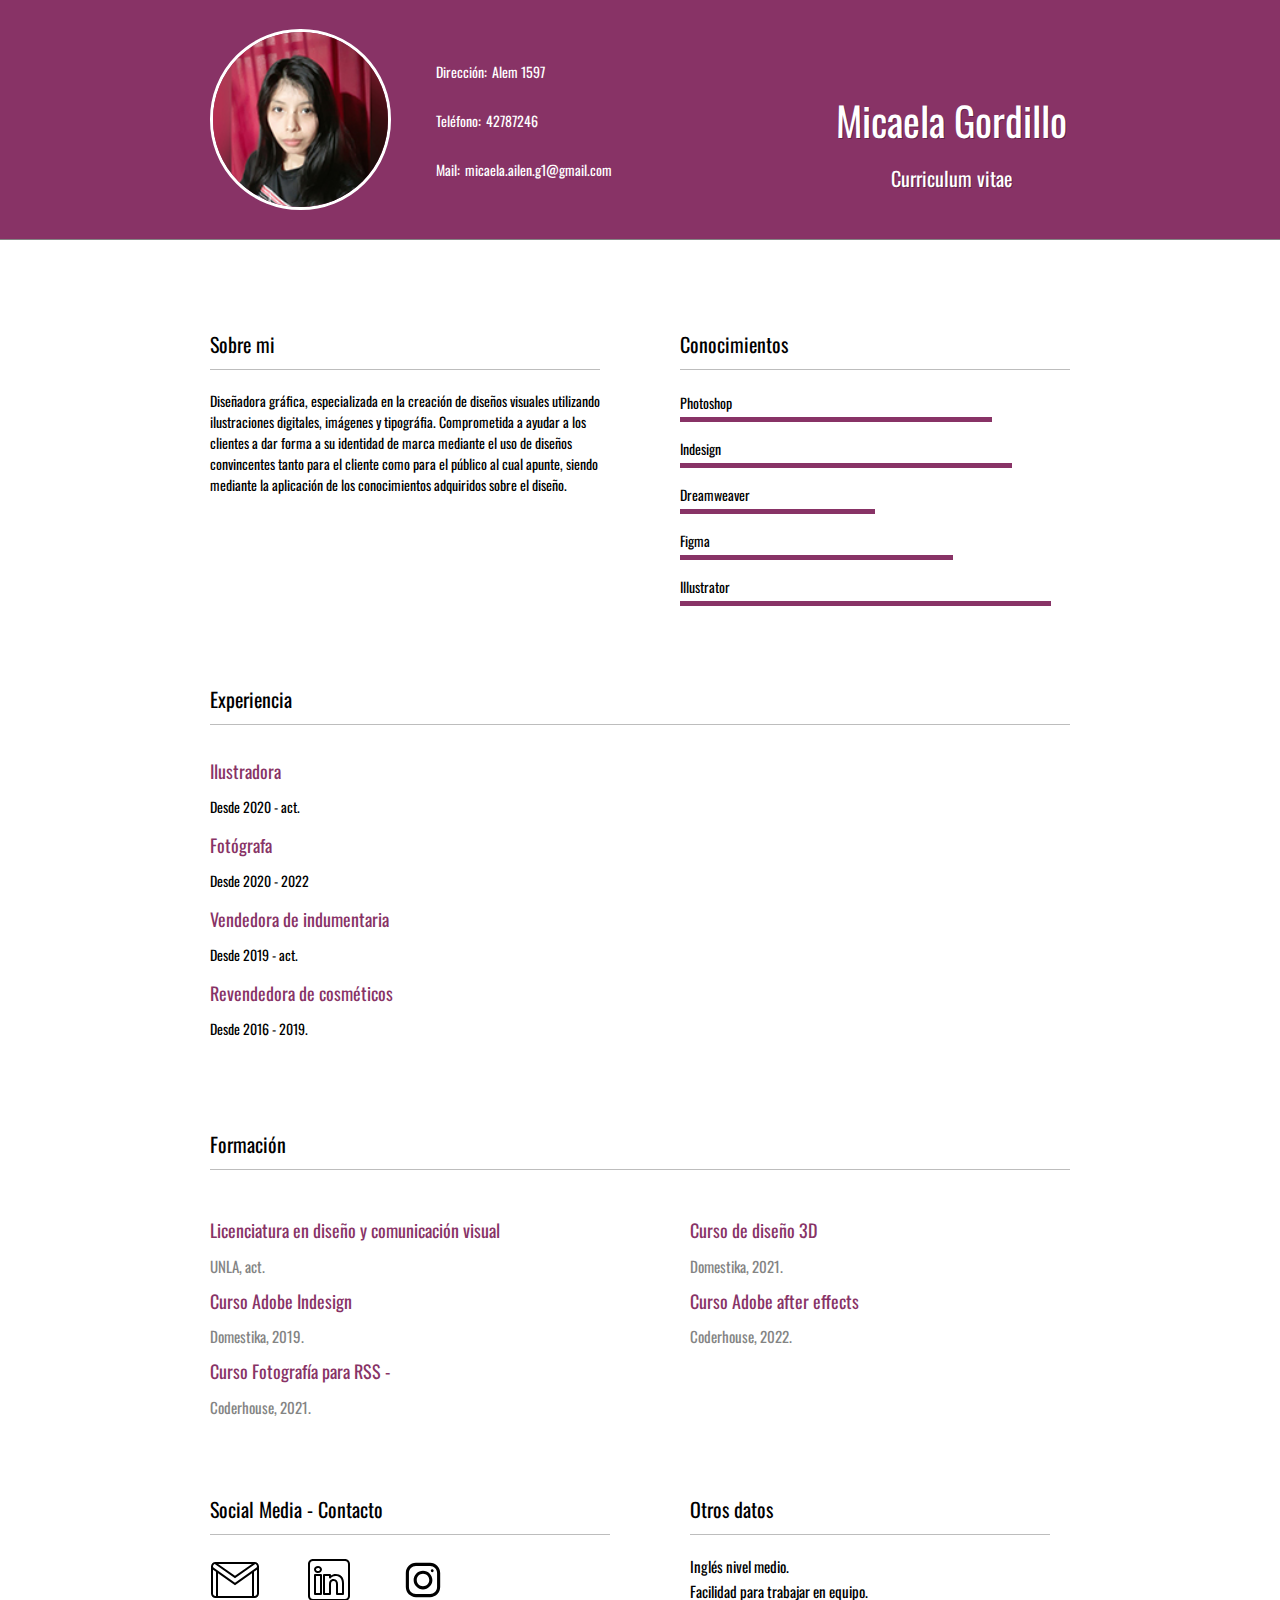
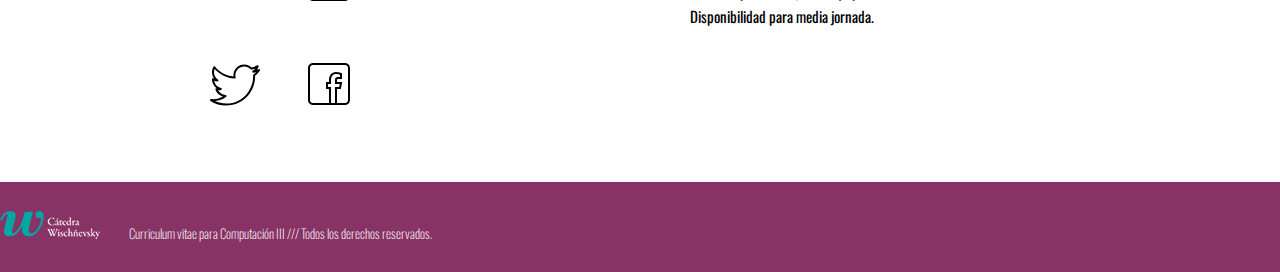
==== index.html @ dc44ff38 "Merge branch 'main' of github.com:Mica921/Mica921" ====
<!doctype html>
<html>
	<head>
		<meta charset="utf-8">
		<title>TP1_Curriculum vitae_Micaela Gordillo</title>
		<link href="estilos.css" rel="stylesheet" type="text/css">
	</head>
	<body>

		
<!-- Header no utilzar LA ETIQUETA <FIGURE> (TIENE OTRO USO) dejá solo <img>, no usar role "main". UTILIZAR ETIQUETAS SEMANTICAS estructurantes que contengan algunos <div>, (ahora son puros <div>)  -->

	<header>
		<div class="contenedor">
			<img src="img/foto_cv.jpg" width="142px" height="142px" alt="img/foto_cv"/>
			<address class="nav">
				<ul>
					<li>
						<p>Dirección:</p>
						<p>Alem 1597</p>
					</li>
					<li>
						<p>Teléfono:</p>
						<p>42787246</p>
					</li>
					<li>
						<p>Mail:</p>
						<p>micaela.ailen.g1@gmail.com</p>
					</li>
				</ul>
			</address>
			<section>
				<h1>Micaela Gordillo</h1>
				<h2>Curriculum vitae</h2>
			</section>
		</div>
	</header>
	
<!-- Main -->

	<main>
	<div class="separacion">
		<article class="sobremi">
			<h3>Sobre mi</h3>
			<p>Diseñadora gráfica, especializada en la creación de diseños visuales utilizando ilustraciones digitales, imágenes y tipográfia. Comprometida a ayudar a los clientes a dar forma a su identidad de marca mediante el uso de diseños convincentes tanto para el cliente como para el público al cual apunte, siendo mediante la aplicación de los conocimientos adquiridos sobre el diseño.</p>
		</article>
		<div class="grupo2">
			<h3>Conocimientos</h3>
			<ul class="barras">
				<li>Photoshop <span style="width: 80%;"></span></li>
				<li>Indesign <span style="width: 85%;"></span></li>
				<li>Dreamweaver <span style="width: 50%;"></span></li>
				<li>Figma <span style="width: 70%;"></span></li>
				<li>Illustrator <span style="width: 95%;"></span></li>
			</ul>
		</div>
	</div>
	<div class="experiencias">
		<h3>Experiencia</h3>
		<ul>
			<li>
				<h4>Ilustradora</h4>
				<p>Desde 2020 - act.</p>
			</li>
			<li>
				<h4>Fotógrafa</h4>
				<p>Desde 2020 - 2022</p>
			</li>
			<li>
				<h4>Vendedora de indumentaria</h4>
				<p>Desde 2019 - act.</p>
			</li>
			<li>
				<h4>Revendedora de cosméticos</h4>
				<p>Desde 2016 - 2019.</p>
			</li>
		</ul>
	</div>
	<h3>Formación</h3>
	<div class="info">
		<div class="formacion1">
			<ul>
				<li>
					<h4>Licenciatura en diseño y comunicación visual</h4>
					<span class="gris">UNLA, act.</span>
				</li>
				<li>
					<h4>Curso Adobe Indesign</h4>
					<span class="gris">Domestika, 2019.</span>
				</li>
				<li>
					<h4>Curso Fotografía para RSS - </h4>
					<span class="gris">Coderhouse, 2021.</span>
				</li>
			</ul>
		</div>
		<div class="formacion2">
			<ul>
				<li>
					<h4>Curso de diseño 3D</h4>
					<span class="gris">Domestika, 2021.</span>
				</li>
				<li>
					<h4>Curso Adobe after effects</h4>
					<span class="gris">Coderhouse, 2022.</span>
				</li>
			</ul>
		</div>
	</div>
	<div class="separacion">
	<div class="iconos">
		<h3>Social Media - Contacto</h3>
		<div class="tres">
			<img src="img/icono-gmail.svg" width="50px" height="50px" alt="icono-gmail">
			<img src="img/icono-linkedin.svg" width="50px" height="50px" alt="icono-linkedin">
			<img src="img/icono-instagram.svg" width="50px" height="50px" alt="icono-instagram">
		</div>
		<div class="dos">
			<img src="img/icono-twitter.svg" width="50px" height="50px" alt="icono-twitter">
			<img src="img/icono-facebook.svg" width="50px" height="50px" alt="icono-facebook">
		</div>
	</div>
		<div class="datos">
			<h3>Otros datos</h3>
			<ul>
				<li>Inglés nivel medio.</li>
				<li>Facilidad para trabajar en equipo.</li>
				<li>Disponibilidad para media jornada.</li>
			</ul>
		</div>
	</div>
	</main>

<!-- Footer -->

	<footer>
		<div class="fin">
			<img src="img/logo-catedra.png" width="100px" height="28px" alt="img/logo-catedra.png"/>
			<p>Curriculum vitae para Computación III /// Todos los derechos reservados.</p>
		</div>
	</footer>	
	</body>
</html>
---- estilos.css ----
@charset "utf-8";
/* CSS Document */
/* No usar FLOAT, estructurar con FLEXBOX - Felicitaciones por usar tanto CSS!*/
@import url(https://fonts.googleapis.com/css?family=Oswald:400,300,700);

body {
	margin: 0;
}

/* Header
**********/
.contenedor {
	max-width: 860px;
	width: 80%;
	margin: auto;
	display: flex;
	align-items: flex-end;
}

header {
	background:#836;
	border-bottom: 1px solid #848484;
	padding: 29px 0;
	overflow: hidden;
}

header img {
	border-radius: 90px;
	border: solid #fff;
	height: 175px;
	width: 175px;
	position: relative;
}

section {
	display: flex;
	flex-direction: column;
	align-items: center;
	padding-left: 26%;
}

h1 {
	color: #fff;
	font: 400 40px oswald, sans-serif;
	text-shadow: 1px 1px 0 rgba(0, 0, 0, 0.3);
	line-height: 0px;
}

h2 {
	color: #fff;
	font-style: italic;
	font: 400 20px oswald, sans-serif;
	text-shadow: 1px 1px 0 rgba(0, 0, 0, 0.3);
}

.nav li{
	color: #fff;
	display: flex;
	position: relative;
	list-style: none;
	font: 400 14px oswald, sans-serif;
}
.nav li p{
	padding-left: 5px;
}

/* Main
***************/

p {
	font: 400 14px oswald, sans-serif;
}

main {
	max-width: 860px;
	width: 80%;
	margin: auto;
	padding: 29px 0;
}

main h3 {
	border-bottom: 1px solid #bdbdbd;
	padding: 0 0 10px 0px;
	margin-top: 60px;
	font: 400 20px oswald, sans-serif;
}

main h4{
	color: #836;
	font-weight: normal;
	font: 400 18px oswald, sans-serif;
	line-height: 1px;
}

.separacion {
	display: flex;
	flex-direction: row;
	justify-content: flex-start;
	align-items: stretch;
}

.sobremi {
	margin-right: 80px;
	width: 400px;
}
.grupo2{
	display: flex;
	flex-direction: column;
	justify-content: flex-end;
	margin: auto;
	width: 400px;
}

.experiencias li{
	margin-bottom: 28px;
	list-style: none;
}

.experiencias ul{
	padding: 2px 0px;
}

.grupo2 .barras {
	padding: 0px;
	margin: 2px 0px;
}

.grupo2 .barras li {
	margin-bottom: 20px;
	position:relative;
	list-style: none;
	font: 400 14px oswald, sans-serif;
}

.grupo2 .barras li:after {
	background: #e1e1el;
	bottom: -4px;
	height: 5px;
	position: relative;
	width: 100%;
}

.grupo2 .barras li span {
	background: #836;
	bottom: -4px;
	display: block;
	height: 5px;
	position: relative;
	width: inherit;
	z-index: 1;
}

.datos ul li {
	font: 400 15px oswald, sans-serif;
	margin-bottom: 3px;
	list-style: none;
}

.datos ul{
		padding-left: 0px;
}

.datos{
	margin-left: 80px;
	width: 360px;
}

.tres img{
	width: 50px;
	height: 50px;
	margin-left: 0px;
	margin-bottom: 50px;
	margin-right: 40px;
}

.dos img{
	width: 50px;
	height: 50px;
	margin-left: 0px;
	margin-right: 40px;
}

.gris {
	background-position: 0 -2px;
	color: #848484;
	font: 400 15px oswald, sans-serif;
}

.iconos{
	width: 400px;
}

.info li {
	margin: 0px;
	list-style: none;
	width: 400px;
}

.info ul{
	display: flex;
	flex-direction: column;
}

.info{
	display: flex;
	flex-direction: row;
}

.formacion1 ul{
	padding: 0px 0px;
	width: 480px;
}

.formacion2 ul{
	padding: 0px 0px;
}

/*footer
*************/

footer {
	margin: auto;
	padding: 29px 0;
	background:#836;
	margin-top: 40px;
}
.fin p {
	color: #fff;
	font-weight:lighter;
	display: inline;
	padding-left: 25px;
	font-size: 13px;
}
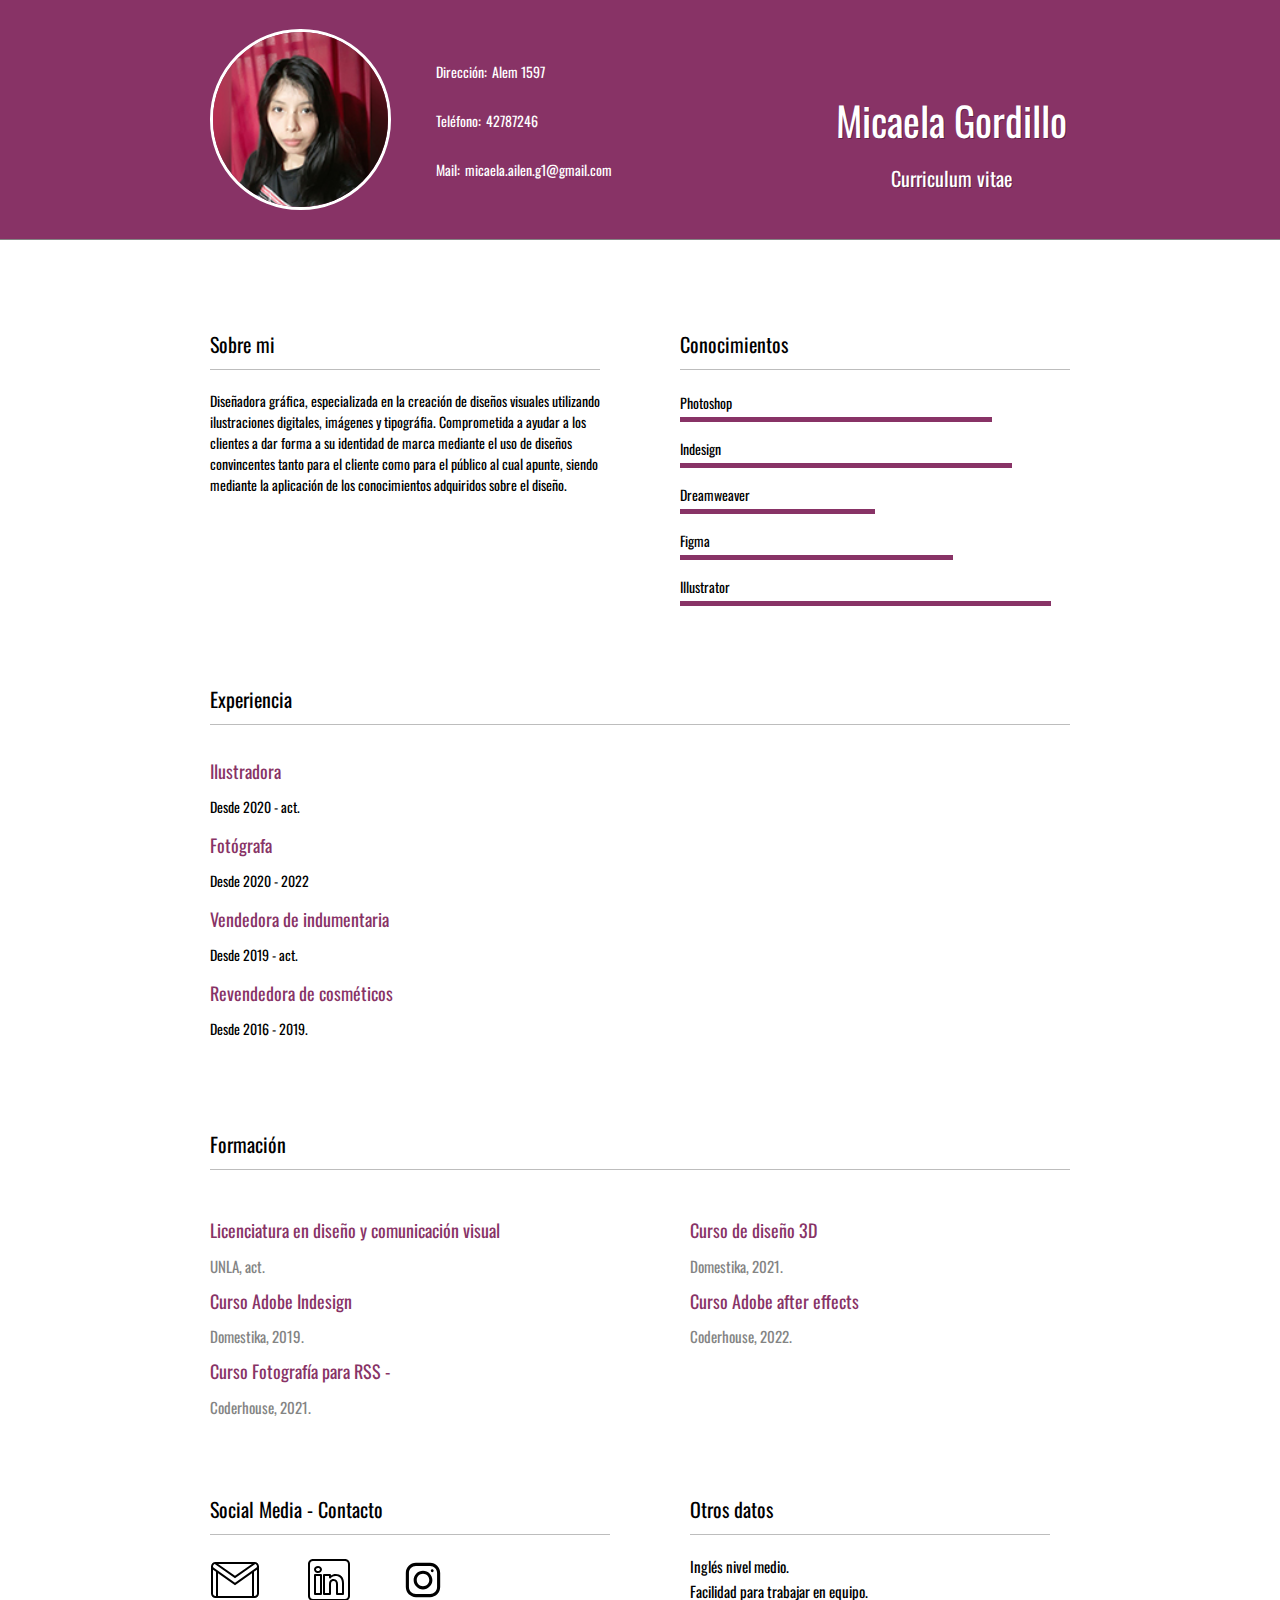
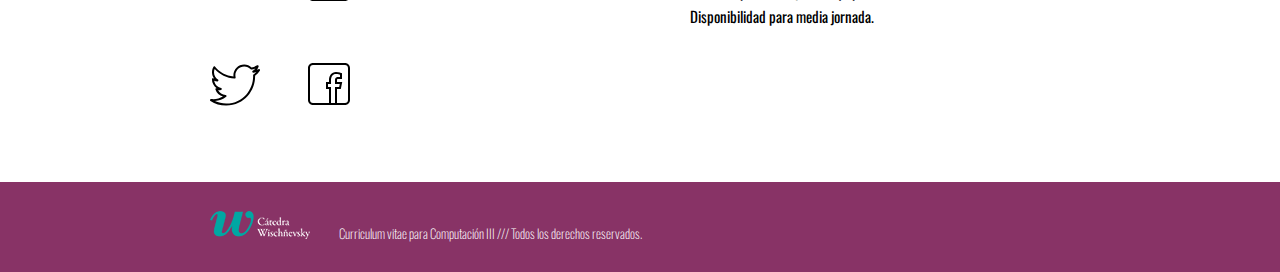
==== commit 22eda132: "add: styles" ====
--- a/index.html
+++ b/index.html
@@ -6,10 +6,6 @@
 		<link href="estilos.css" rel="stylesheet" type="text/css">
 	</head>
 	<body>
-
-		
-<!-- Header no utilzar LA ETIQUETA <FIGURE> (TIENE OTRO USO) dejá solo <img>, no usar role "main". UTILIZAR ETIQUETAS SEMANTICAS estructurantes que contengan algunos <div>, (ahora son puros <div>)  -->
-
 	<header>
 		<div class="contenedor">
 			<img src="img/foto_cv.jpg" width="142px" height="142px" alt="img/foto_cv"/>
--- a/estilos.css
+++ b/estilos.css
@@ -1,6 +1,5 @@
 @charset "utf-8";
 /* CSS Document */
-/* No usar FLOAT, estructurar con FLEXBOX - Felicitaciones por usar tanto CSS!*/
 @import url(https://fonts.googleapis.com/css?family=Oswald:400,300,700);
 
 body {
@@ -130,14 +129,6 @@
 	position:relative;
 	list-style: none;
 	font: 400 14px oswald, sans-serif;
-}
-
-.grupo2 .barras li:after {
-	background: #e1e1el;
-	bottom: -4px;
-	height: 5px;
-	position: relative;
-	width: 100%;
 }
 
 .grupo2 .barras li span {
@@ -219,7 +210,6 @@
 *************/
 
 footer {
-	margin: auto;
 	padding: 29px 0;
 	background:#836;
 	margin-top: 40px;
@@ -231,3 +221,8 @@
 	padding-left: 25px;
 	font-size: 13px;
 }
+.fin{
+	max-width: 860px;
+	width: 80%;
+	margin: auto;
+}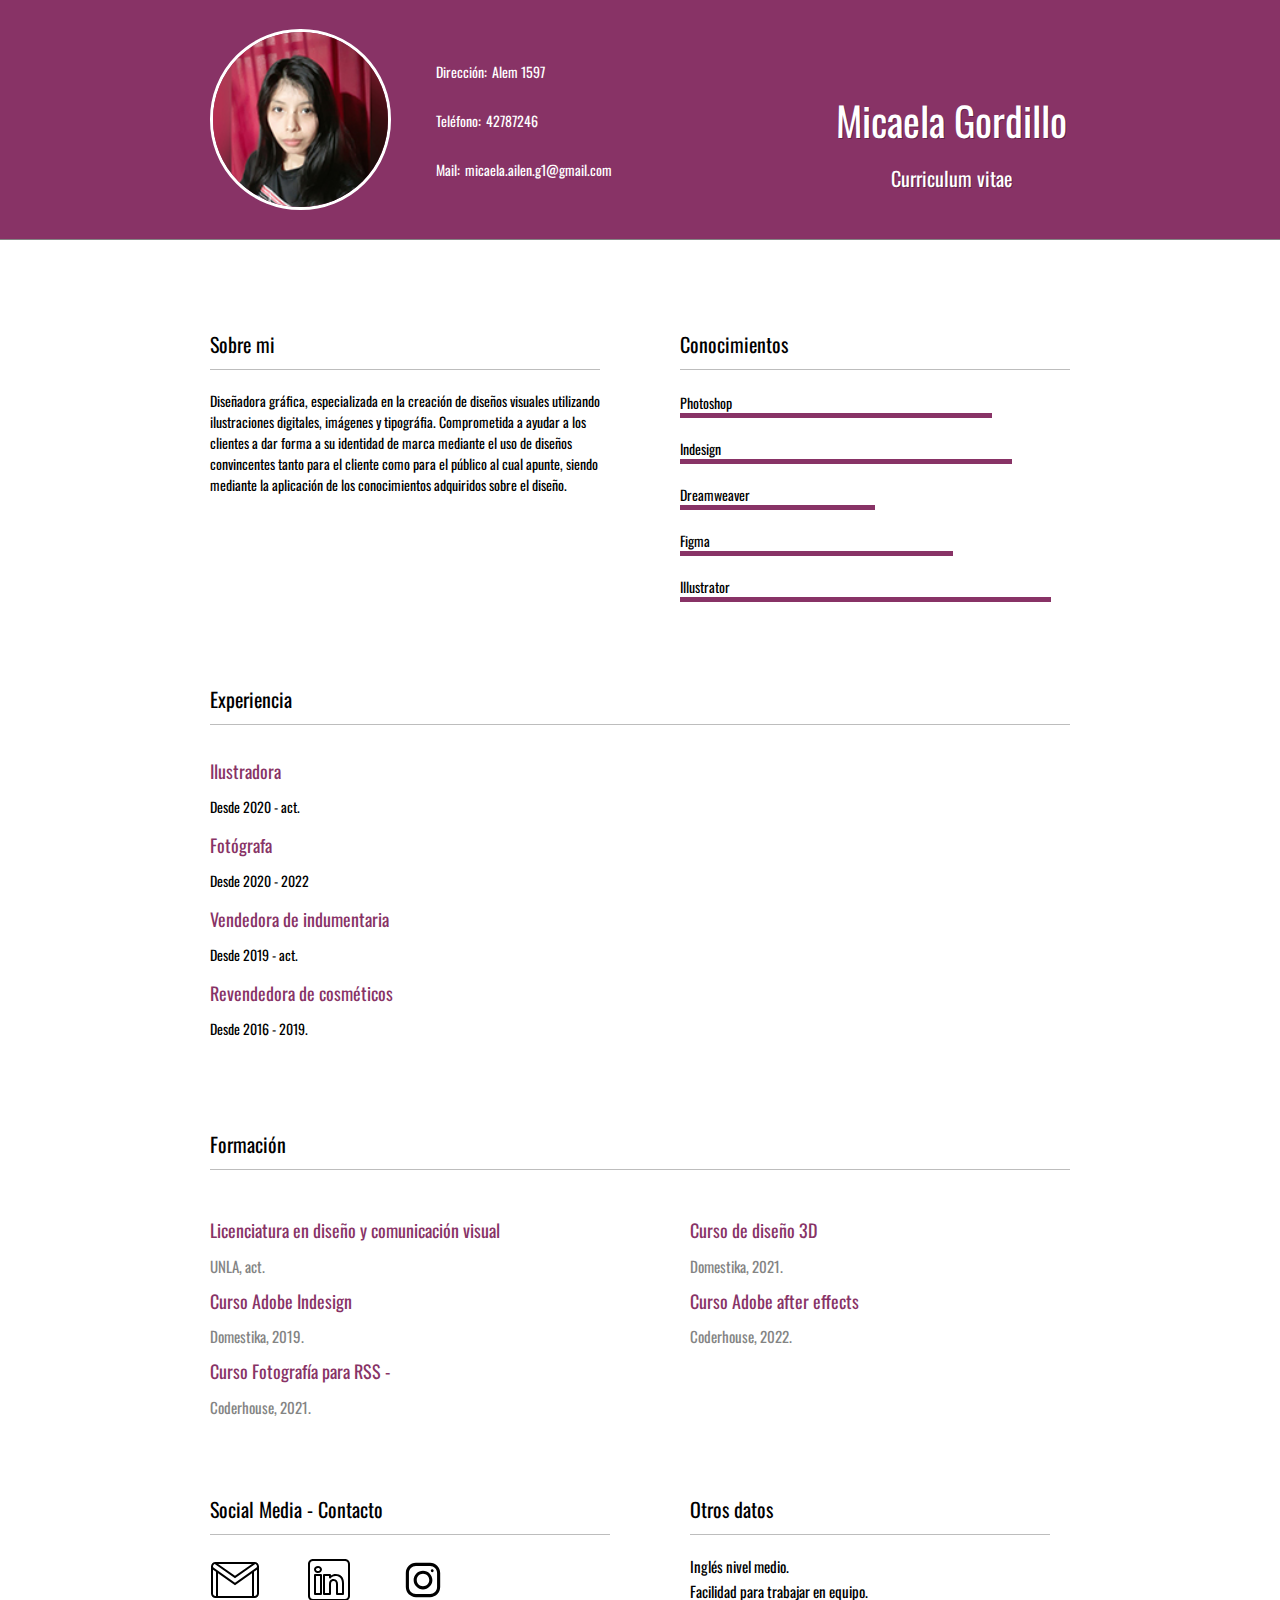
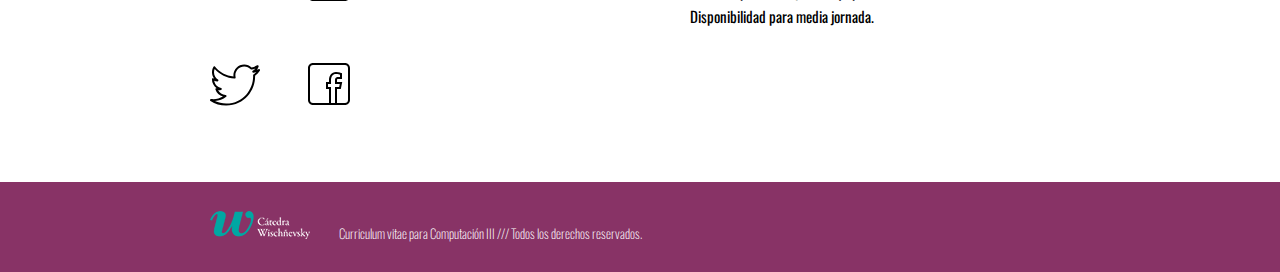
==== commit b31f21dd: "yes" ====
--- a/index.html
+++ b/index.html
@@ -7,9 +7,9 @@
 	</head>
 	<body>
 	<header>
-		<div class="contenedor">
-			<img src="img/foto_cv.jpg" width="142px" height="142px" alt="img/foto_cv"/>
-			<address class="nav">
+		<section class="contenedor">
+			<img src="img/foto_cv.jpg" width="142px" height="142px" alt="foto de la dueña del cv"/>
+			<address class="datos2">
 				<ul>
 					<li>
 						<p>Dirección:</p>
@@ -25,17 +25,17 @@
 					</li>
 				</ul>
 			</address>
-			<section>
+			<div class="titulo">
 				<h1>Micaela Gordillo</h1>
 				<h2>Curriculum vitae</h2>
-			</section>
-		</div>
+			</div>
+		</section>
 	</header>
 	
 <!-- Main -->
 
 	<main>
-	<div class="separacion">
+	<section class="separacion">
 		<article class="sobremi">
 			<h3>Sobre mi</h3>
 			<p>Diseñadora gráfica, especializada en la creación de diseños visuales utilizando ilustraciones digitales, imágenes y tipográfia. Comprometida a ayudar a los clientes a dar forma a su identidad de marca mediante el uso de diseños convincentes tanto para el cliente como para el público al cual apunte, siendo mediante la aplicación de los conocimientos adquiridos sobre el diseño.</p>
@@ -50,8 +50,8 @@
 				<li>Illustrator <span style="width: 95%;"></span></li>
 			</ul>
 		</div>
-	</div>
-	<div class="experiencias">
+	</section>
+	<section class="experiencias">
 		<h3>Experiencia</h3>
 		<ul>
 			<li>
@@ -71,9 +71,9 @@
 				<p>Desde 2016 - 2019.</p>
 			</li>
 		</ul>
-	</div>
+	</section>
 	<h3>Formación</h3>
-	<div class="info">
+	<section class="info">
 		<div class="formacion1">
 			<ul>
 				<li>
@@ -102,20 +102,20 @@
 				</li>
 			</ul>
 		</div>
-	</div>
-	<div class="separacion">
-	<div class="iconos">
-		<h3>Social Media - Contacto</h3>
-		<div class="tres">
-			<img src="img/icono-gmail.svg" width="50px" height="50px" alt="icono-gmail">
-			<img src="img/icono-linkedin.svg" width="50px" height="50px" alt="icono-linkedin">
-			<img src="img/icono-instagram.svg" width="50px" height="50px" alt="icono-instagram">
+	</section>
+	<section class="separacion">
+		<div class="iconos">
+			<h3>Social Media - Contacto</h3>
+			<div class="tres">
+				<img src="img/icono-gmail.svg" width="50px" height="50px" alt="icono vectorial del mail">
+				<img src="img/icono-linkedin.svg" width="50px" height="50px" alt="icono vectorial de linkedin">
+				<img src="img/icono-instagram.svg" width="50px" height="50px" alt="icono vectorial de instagram">
+			</div>
+			<div class="dos">
+				<img src="img/icono-twitter.svg" width="50px" height="50px" alt="icono vectorial de twitter">
+				<img src="img/icono-facebook.svg" width="50px" height="50px" alt="icono vectorial de facebook">
+			</div>
 		</div>
-		<div class="dos">
-			<img src="img/icono-twitter.svg" width="50px" height="50px" alt="icono-twitter">
-			<img src="img/icono-facebook.svg" width="50px" height="50px" alt="icono-facebook">
-		</div>
-	</div>
 		<div class="datos">
 			<h3>Otros datos</h3>
 			<ul>
@@ -124,16 +124,16 @@
 				<li>Disponibilidad para media jornada.</li>
 			</ul>
 		</div>
-	</div>
+	</section>
 	</main>
 
 <!-- Footer -->
 
 	<footer>
-		<div class="fin">
-			<img src="img/logo-catedra.png" width="100px" height="28px" alt="img/logo-catedra.png"/>
+		<section class="fin">
+			<img src="img/logo-catedra.png" width="100px" height="28px" alt="logo de la catedra"/>
 			<p>Curriculum vitae para Computación III /// Todos los derechos reservados.</p>
-		</div>
+		</section>
 	</footer>	
 	</body>
 </html>
--- a/estilos.css
+++ b/estilos.css
@@ -11,8 +11,9 @@
 .contenedor {
 	max-width: 860px;
 	width: 80%;
-	margin: auto;
-	display: flex;
+	display: flex;
+	margin: auto;
+	/*intente cambiar el margin por justify-content: center pero no funciono, no se alineo como tendria*/
 	align-items: flex-end;
 }
 
@@ -31,7 +32,7 @@
 	position: relative;
 }
 
-section {
+.titulo {
 	display: flex;
 	flex-direction: column;
 	align-items: center;
@@ -52,14 +53,13 @@
 	text-shadow: 1px 1px 0 rgba(0, 0, 0, 0.3);
 }
 
-.nav li{
+.datos2 li{
 	color: #fff;
 	display: flex;
 	position: relative;
-	list-style: none;
 	font: 400 14px oswald, sans-serif;
 }
-.nav li p{
+.datos2 li p{
 	padding-left: 5px;
 }
 
@@ -112,7 +112,6 @@
 
 .experiencias li{
 	margin-bottom: 28px;
-	list-style: none;
 }
 
 .experiencias ul{
@@ -127,7 +126,6 @@
 .grupo2 .barras li {
 	margin-bottom: 20px;
 	position:relative;
-	list-style: none;
 	font: 400 14px oswald, sans-serif;
 }
 
@@ -136,15 +134,12 @@
 	bottom: -4px;
 	display: block;
 	height: 5px;
-	position: relative;
 	width: inherit;
-	z-index: 1;
 }
 
 .datos ul li {
 	font: 400 15px oswald, sans-serif;
 	margin-bottom: 3px;
-	list-style: none;
 }
 
 .datos ul{
@@ -183,7 +178,6 @@
 
 .info li {
 	margin: 0px;
-	list-style: none;
 	width: 400px;
 }
 
@@ -204,6 +198,10 @@
 
 .formacion2 ul{
 	padding: 0px 0px;
+}
+
+li{
+	list-style: none;
 }
 
 /*footer
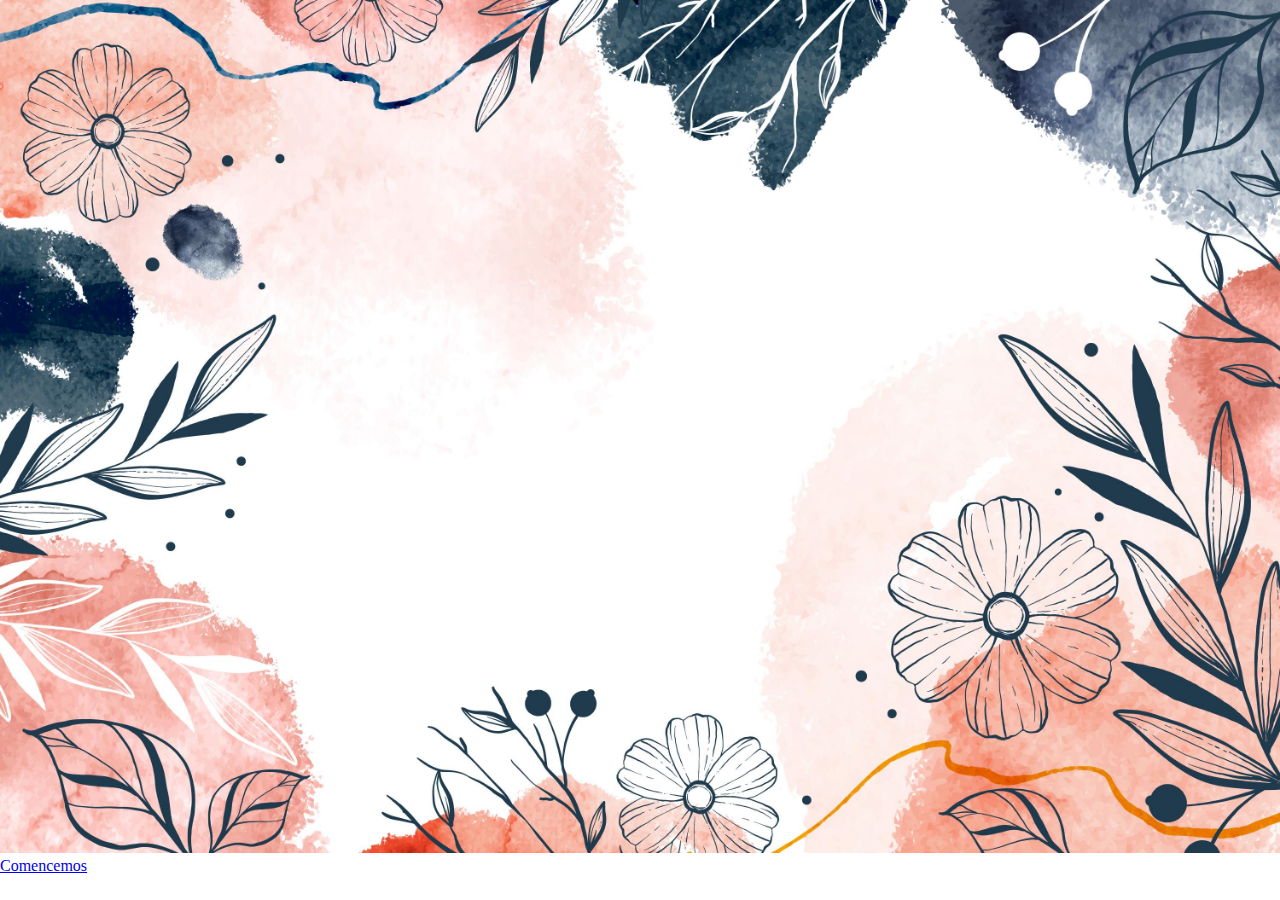
==== commit ce0cc758: "cambie los html" ====
--- a/index.html
+++ b/index.html
@@ -1,139 +1,15 @@
-<!doctype html>
-<html>
+<!DOCTYPE html>
+<html lang="en">
 	<head>
 		<meta charset="utf-8">
-		<title>TP1_Curriculum vitae_Micaela Gordillo</title>
+		<title>portada e inicio del curriculim</title>
 		<link href="estilos.css" rel="stylesheet" type="text/css">
+		<link href="inicio.html">
 	</head>
-	<body>
-	<header>
-		<section class="contenedor">
-			<img src="img/foto_cv.jpg" width="142px" height="142px" alt="foto de la dueña del cv"/>
-			<address class="datos2">
-				<ul>
-					<li>
-						<p>Dirección:</p>
-						<p>Alem 1597</p>
-					</li>
-					<li>
-						<p>Teléfono:</p>
-						<p>42787246</p>
-					</li>
-					<li>
-						<p>Mail:</p>
-						<p>micaela.ailen.g1@gmail.com</p>
-					</li>
-				</ul>
-			</address>
-			<div class="titulo">
-				<h1>Micaela Gordillo</h1>
-				<h2>Curriculum vitae</h2>
-			</div>
-		</section>
-	</header>
-	
-<!-- Main -->
-
-	<main>
-	<section class="separacion">
-		<article class="sobremi">
-			<h3>Sobre mi</h3>
-			<p>Diseñadora gráfica, especializada en la creación de diseños visuales utilizando ilustraciones digitales, imágenes y tipográfia. Comprometida a ayudar a los clientes a dar forma a su identidad de marca mediante el uso de diseños convincentes tanto para el cliente como para el público al cual apunte, siendo mediante la aplicación de los conocimientos adquiridos sobre el diseño.</p>
-		</article>
-		<div class="grupo2">
-			<h3>Conocimientos</h3>
-			<ul class="barras">
-				<li>Photoshop <span style="width: 80%;"></span></li>
-				<li>Indesign <span style="width: 85%;"></span></li>
-				<li>Dreamweaver <span style="width: 50%;"></span></li>
-				<li>Figma <span style="width: 70%;"></span></li>
-				<li>Illustrator <span style="width: 95%;"></span></li>
-			</ul>
-		</div>
-	</section>
-	<section class="experiencias">
-		<h3>Experiencia</h3>
-		<ul>
-			<li>
-				<h4>Ilustradora</h4>
-				<p>Desde 2020 - act.</p>
-			</li>
-			<li>
-				<h4>Fotógrafa</h4>
-				<p>Desde 2020 - 2022</p>
-			</li>
-			<li>
-				<h4>Vendedora de indumentaria</h4>
-				<p>Desde 2019 - act.</p>
-			</li>
-			<li>
-				<h4>Revendedora de cosméticos</h4>
-				<p>Desde 2016 - 2019.</p>
-			</li>
-		</ul>
-	</section>
-	<h3>Formación</h3>
-	<section class="info">
-		<div class="formacion1">
-			<ul>
-				<li>
-					<h4>Licenciatura en diseño y comunicación visual</h4>
-					<span class="gris">UNLA, act.</span>
-				</li>
-				<li>
-					<h4>Curso Adobe Indesign</h4>
-					<span class="gris">Domestika, 2019.</span>
-				</li>
-				<li>
-					<h4>Curso Fotografía para RSS - </h4>
-					<span class="gris">Coderhouse, 2021.</span>
-				</li>
-			</ul>
-		</div>
-		<div class="formacion2">
-			<ul>
-				<li>
-					<h4>Curso de diseño 3D</h4>
-					<span class="gris">Domestika, 2021.</span>
-				</li>
-				<li>
-					<h4>Curso Adobe after effects</h4>
-					<span class="gris">Coderhouse, 2022.</span>
-				</li>
-			</ul>
-		</div>
-	</section>
-	<section class="separacion">
-		<div class="iconos">
-			<h3>Social Media - Contacto</h3>
-			<div class="tres">
-				<img src="img/icono-gmail.svg" width="50px" height="50px" alt="icono vectorial del mail">
-				<img src="img/icono-linkedin.svg" width="50px" height="50px" alt="icono vectorial de linkedin">
-				<img src="img/icono-instagram.svg" width="50px" height="50px" alt="icono vectorial de instagram">
-			</div>
-			<div class="dos">
-				<img src="img/icono-twitter.svg" width="50px" height="50px" alt="icono vectorial de twitter">
-				<img src="img/icono-facebook.svg" width="50px" height="50px" alt="icono vectorial de facebook">
-			</div>
-		</div>
-		<div class="datos">
-			<h3>Otros datos</h3>
-			<ul>
-				<li>Inglés nivel medio.</li>
-				<li>Facilidad para trabajar en equipo.</li>
-				<li>Disponibilidad para media jornada.</li>
-			</ul>
-		</div>
-	</section>
-	</main>
-
-<!-- Footer -->
-
-	<footer>
-		<section class="fin">
-			<img src="img/logo-catedra.png" width="100px" height="28px" alt="logo de la catedra"/>
-			<p>Curriculum vitae para Computación III /// Todos los derechos reservados.</p>
-		</section>
-	</footer>	
-	</body>
-</html>
+<body>
+    <div class="background-img">
+		<img src="img/imagen inicio.jpg" width="100%" height="100%" alt="imagen de presentación"/>
+	</div>
+	<div id="boton-index"><a href="inicio.html">Comencemos</a></div>
+</body>
+</html>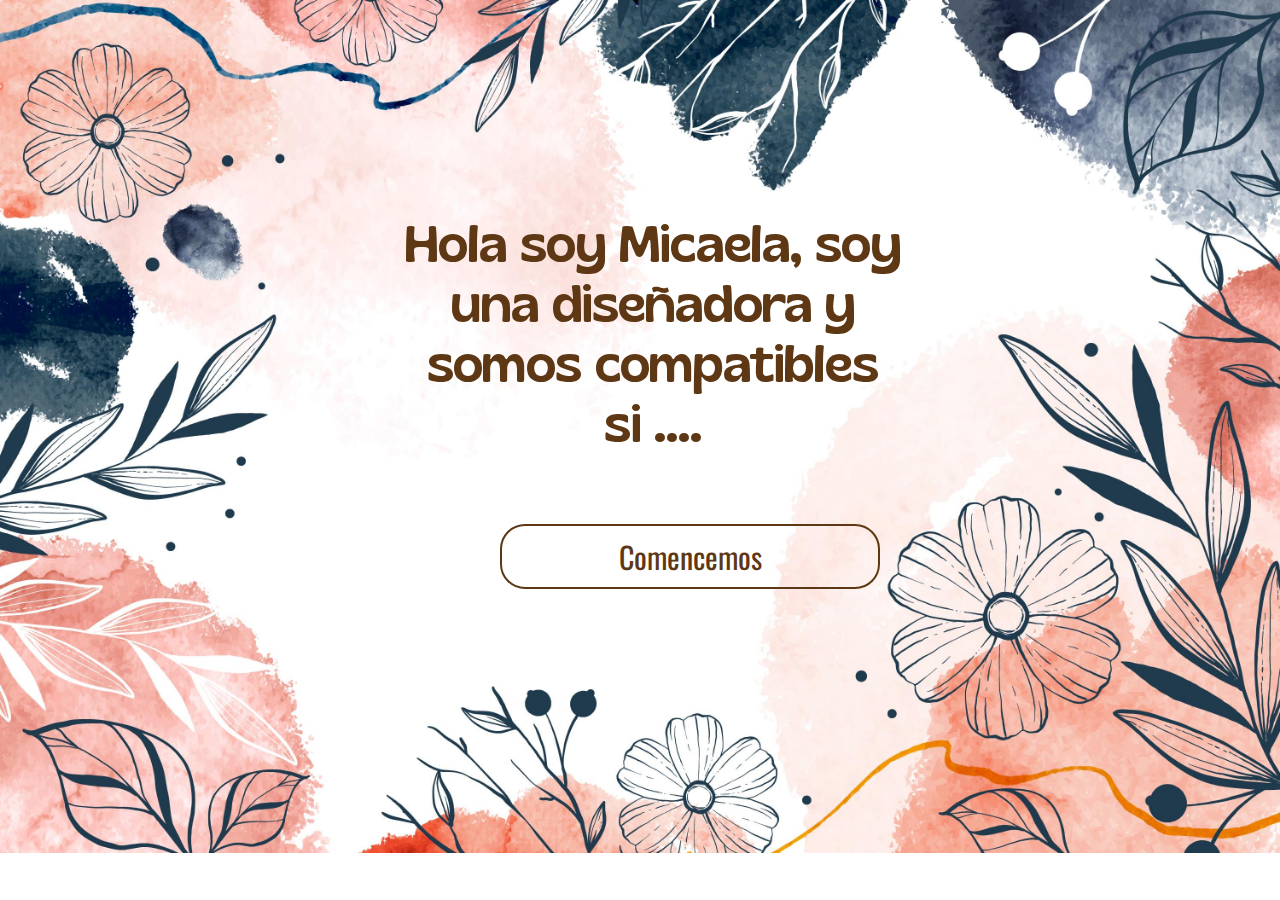
==== commit 7b3773c7: "termine el index" ====
--- a/index.html
+++ b/index.html
@@ -7,9 +7,12 @@
 		<link href="inicio.html">
 	</head>
 <body>
-    <div class="background-img">
+    <section class="background-img">
 		<img src="img/imagen inicio.jpg" width="100%" height="100%" alt="imagen de presentación"/>
-	</div>
+		<div class="introduccion">
+			<p>Hola soy Micaela, soy una diseñadora y somos compatibles si ....</p>
+		</div>
+	</section>
 	<div id="boton-index"><a href="inicio.html">Comencemos</a></div>
 </body>
 </html>--- a/estilos.css
+++ b/estilos.css
@@ -1,7 +1,17 @@
 @charset "utf-8";
 /* CSS Document */
 @import url(https://fonts.googleapis.com/css?family=Oswald:400,300,700);
-
+@font-face {
+	font-family: Gliker;
+	src: url(fonts/Gliker-Regular.ttf);
+}
+
+*{
+	margin:0px;
+	padding:0px;
+	list-style:none;
+	text-decoration: none;
+}
 body {
 	margin: 0;
 }
@@ -13,7 +23,6 @@
 	width: 80%;
 	display: flex;
 	margin: auto;
-	/*intente cambiar el margin por justify-content: center pero no funciono, no se alineo como tendria*/
 	align-items: flex-end;
 }
 
@@ -63,6 +72,50 @@
 	padding-left: 5px;
 }
 
+/* Index
+**************/
+
+.background-img{
+	width: 100%;
+	height: 100%;
+	position: relative;
+}
+#boton-index a{
+	position: absolute;
+	font: 400 40px oswald, sans-serif;
+	font-size: 30px;
+	color: #5E3814;
+	display: flex;
+	justify-content: center;
+	align-items: center;
+	box-sizing: border-box;
+	width: 380px;
+	height: 65.29px;
+	left: 500px;
+	top: 524px;
+	border: 2px solid #5E3814;
+	border-radius: 25px;
+}
+#boton-index a:hover{
+	color: #5E3814;
+	background-color: rgba(255,255,255,1.00);
+	box-shadow: 0.5em 0.5em 0.5em;
+}
+.introduccion{
+	position: absolute;
+	display: flex;
+	flex-direction: column;
+	align-items: center;
+	top: 25%;
+	left: 2%;
+}
+.introduccion p{
+	font-family: "gliker";
+	width: 40%;
+	text-align: center;
+	color: #5E3814;
+	font-size: 50px;
+}
 /* Main
 ***************/
 
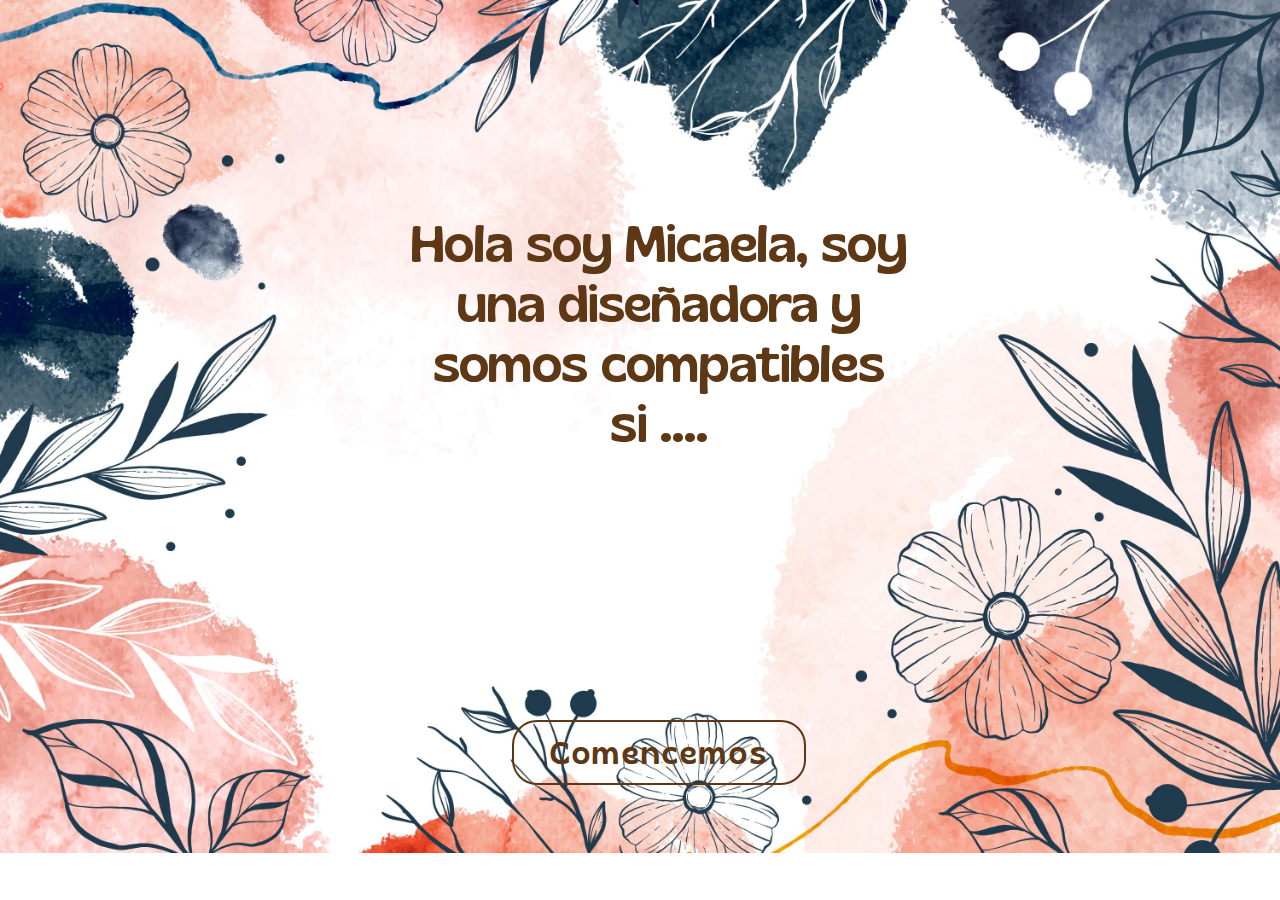
==== commit 46c8a9f8: "nueva galeria" ====
--- a/index.html
+++ b/index.html
@@ -2,6 +2,7 @@
 <html lang="en">
 	<head>
 		<meta charset="utf-8">
+		<meta name="viewport" content="width=device-width, initial-scale=1.0">
 		<title>portada e inicio del curriculim</title>
 		<link href="estilos.css" rel="stylesheet" type="text/css">
 		<link href="inicio.html">
--- a/estilos.css
+++ b/estilos.css
@@ -9,67 +9,91 @@
 *{
 	margin:0px;
 	padding:0px;
-	list-style:none;
 	text-decoration: none;
 }
 body {
 	margin: 0;
 }
 
+a {
+	color: #FEF1EC;
+	letter-spacing: 2px;
+	font-family: "gliker";
+	font-size: 1em;
+}
+
+p {
+	font: 400 14px oswald, sans-serif;
+}
+li{
+	list-style: none;
+}
+
+h1 {
+	color: #FEF1EC;
+	font-family: "gliker";
+	text-shadow: 1px 1px 0 rgba(0, 0, 0, 0.3);
+	font-size: 50px;
+	letter-spacing: 2px;
+	padding-bottom: 5%;
+}
+
+h2 {
+	color: #273A51;
+	font-family: "gliker";
+	text-shadow: 1px 1px 0 rgba(0, 0, 0, 0.3);
+	font-size: 37px;
+	letter-spacing: 2px;
+	padding-bottom: 3%;
+}
+
+h3 {
+	font: 400 18px oswald, sans-serif;
+	font-size: 20px;
+	display: flex;
+	flex-direction: column;
+	text-align: center;
+	color: #FEF1EC;
+}
+
+h4{
+	color: #ffffff;
+	font-weight: normal;
+	font: 400 18px oswald, sans-serif;
+	padding-top: 5%;
+}
+
 /* Header
 **********/
-.contenedor {
-	max-width: 860px;
-	width: 80%;
-	display: flex;
-	margin: auto;
-	align-items: flex-end;
-}
 
 header {
-	background:#836;
-	border-bottom: 1px solid #848484;
-	padding: 29px 0;
-	overflow: hidden;
-}
-
-header img {
-	border-radius: 90px;
-	border: solid #fff;
-	height: 175px;
-	width: 175px;
-	position: relative;
-}
-
-.titulo {
-	display: flex;
-	flex-direction: column;
+	width: 100%;
+}
+
+.orden {
+	display: flex;
+	flex-direction: row;
+	justify-content: center;
 	align-items: center;
-	padding-left: 26%;
-}
-
-h1 {
-	color: #fff;
-	font: 400 40px oswald, sans-serif;
-	text-shadow: 1px 1px 0 rgba(0, 0, 0, 0.3);
-	line-height: 0px;
-}
-
-h2 {
-	color: #fff;
-	font-style: italic;
-	font: 400 20px oswald, sans-serif;
-	text-shadow: 1px 1px 0 rgba(0, 0, 0, 0.3);
-}
-
-.datos2 li{
-	color: #fff;
-	display: flex;
-	position: relative;
-	font: 400 14px oswald, sans-serif;
-}
-.datos2 li p{
-	padding-left: 5px;
+	padding: 3% 7%;
+	position: fixed;
+	width: 100%;
+	height: 67px;
+	box-sizing: border-box;
+	background: #e54327;
+} 
+
+.botonera {
+	display: flex;
+	flex-direction: row;
+	justify-content: space-evenly;
+	align-items: center;
+	width: 100%;
+	height: 65px;
+}
+
+.botonera a:hover { 
+	color: #173366 ;
 }
 
 /* Index
@@ -82,17 +106,16 @@
 }
 #boton-index a{
 	position: absolute;
-	font: 400 40px oswald, sans-serif;
 	font-size: 30px;
 	color: #5E3814;
 	display: flex;
 	justify-content: center;
 	align-items: center;
 	box-sizing: border-box;
-	width: 380px;
+	width: 23%;
 	height: 65.29px;
-	left: 500px;
-	top: 524px;
+	left: 40%;
+	top: 80%;
 	border: 2px solid #5E3814;
 	border-radius: 25px;
 }
@@ -107,7 +130,7 @@
 	flex-direction: column;
 	align-items: center;
 	top: 25%;
-	left: 2%;
+	left: 3%;
 }
 .introduccion p{
 	font-family: "gliker";
@@ -116,145 +139,256 @@
 	color: #5E3814;
 	font-size: 50px;
 }
-/* Main
-***************/
-
-p {
-	font: 400 14px oswald, sans-serif;
-}
+
+/* Main inicio - sobre mi
+***************************/
 
 main {
-	max-width: 860px;
-	width: 80%;
-	margin: auto;
-	padding: 29px 0;
-}
-
-main h3 {
-	border-bottom: 1px solid #bdbdbd;
-	padding: 0 0 10px 0px;
-	margin-top: 60px;
-	font: 400 20px oswald, sans-serif;
-}
-
-main h4{
-	color: #836;
-	font-weight: normal;
-	font: 400 18px oswald, sans-serif;
-	line-height: 1px;
-}
-
-.separacion {
+	width: 100%;
+}
+
+.contenedor{
 	display: flex;
 	flex-direction: row;
 	justify-content: flex-start;
 	align-items: stretch;
-}
-
-.sobremi {
-	margin-right: 80px;
+	gap: 21%;
+	background-color: #273A51;
+	padding: 15% 10% 12% 7%;
+}
+
+.contenedor p {
+	font: 400 14px oswald, sans-serif;
+	font-size: 25px;
+	color: #EC968A;
+	line-height: 40px;
+}
+
+.contenedor img {
+	border-radius: 90px;
+	border: solid #fa7171;
+	height: 175px;
+	width: 175px;
+	position: relative;
+}
+
+/* herramientas
+*****************/
+
+.herramientas{
+	background-color: #EC968A;
+	padding: 8% 0% 5% 7%;
+}
+
+.herramientas p {
+	padding-bottom: 100px;
+	font-size: 27px;
+}
+
+.division {
+	display: flex;
+	flex-direction: column;
+	align-items: flex-start;
+}
+
+.grupo1 {
+    gap: 50%;
+	margin-bottom: 5%;
+	display: flex;
+	flex-direction: row;
+	justify-content: flex-start;
+	gap: 23%;
+}
+
+.grupo2 {
+	gap: 50%;
+	display: flex;
+	flex-direction: row;
+	justify-content: flex-start;
+	gap: 42%;
+}
+
+.iconos{
 	width: 400px;
 }
-.grupo2{
-	display: flex;
-	flex-direction: column;
-	justify-content: flex-end;
-	margin: auto;
-	width: 400px;
+
+/* experiencia y formación
+***************************/
+
+.separacion {
+	background-color: #EC968A;
+	display: flex;
+	flex-direction: row;
+	justify-content: flex-start;
+	padding: 8% 0% 8% 7%;
+	gap: 30%;
 }
 
 .experiencias li{
-	margin-bottom: 28px;
-}
-
-.experiencias ul{
-	padding: 2px 0px;
-}
-
-.grupo2 .barras {
-	padding: 0px;
-	margin: 2px 0px;
-}
-
-.grupo2 .barras li {
-	margin-bottom: 20px;
-	position:relative;
-	font: 400 14px oswald, sans-serif;
-}
-
-.grupo2 .barras li span {
-	background: #836;
-	bottom: -4px;
-	display: block;
-	height: 5px;
-	width: inherit;
+	padding-bottom: 10%;
+}
+
+/* datos extra
+***************/
+
+.datos{
+	background-color: #E54327;
+	padding: 5% 0% 5% 7%;
 }
 
 .datos ul li {
 	font: 400 15px oswald, sans-serif;
 	margin-bottom: 3px;
-}
-
-.datos ul{
-		padding-left: 0px;
-}
-
-.datos{
-	margin-left: 80px;
-	width: 360px;
-}
-
-.tres img{
-	width: 50px;
-	height: 50px;
-	margin-left: 0px;
-	margin-bottom: 50px;
-	margin-right: 40px;
-}
-
-.dos img{
-	width: 50px;
-	height: 50px;
-	margin-left: 0px;
-	margin-right: 40px;
-}
-
-.gris {
-	background-position: 0 -2px;
-	color: #848484;
-	font: 400 15px oswald, sans-serif;
-}
-
-.iconos{
-	width: 400px;
-}
-
-.info li {
-	margin: 0px;
-	width: 400px;
-}
-
-.info ul{
-	display: flex;
-	flex-direction: column;
-}
-
-.info{
-	display: flex;
-	flex-direction: row;
-}
-
-.formacion1 ul{
-	padding: 0px 0px;
-	width: 480px;
-}
-
-.formacion2 ul{
-	padding: 0px 0px;
-}
-
-li{
-	list-style: none;
+	color: #FEF1EC;
+	display: flex;
+	position: relative;
+	font-size: 20px;
+	line-height: 30px;
+}
+
+/*main contacto
+*************/
+
+.fondo{
+	background-color: #FEF1EC;
+}
+
+.contenido{
+	display: flex;
+	flex-direction: row;
+	justify-content: flex-start;
+	align-items: stretch;
+	gap: 15%;
+	padding: 10% 10% 5% 7%;
+}
+ .contenido p{
+	color: #EC968A;
+	font-size: 25px;
+	text-align: center;
+	line-height: 45px;
+}
+
+.detalles-formulario-contacto{
+	padding: 30px;
+	margin-left: 4%;
+	width: 30%;
+}
+
+input {
+    background-color: #FEF1EC;
+    width: 42%;
+    height: 44px;
+    margin: 0% 4% 2% 0%;
+    color: #636265;
+    padding-left: 2%;
+    font-size: 16px;
+    border: 1px solid;
+	border-radius: 8px;
+	font: 400 14px oswald, sans-serif;
+}
+
+.asunto-formulario {
+	width: 91.4%;
+	border: 1px solid;
+	color: #636265;
+}
+
+.mensaje-formulario {
+	width: 94%;
+	height: 244px;
+}
+
+textarea {
+	background-color: #FEF1EC;
+	font: 400 14px oswald, sans-serif;
+	color: #636265;
+    width: 91.4%;
+    height: 240px;
+    padding-left: 2%;
+    font-size: 16px;
+    border: 1px solid;
+	border-radius: 8px;
+}
+
+.boton{
+	font-family: "gliker";
+	color: #273A51;
+	background: #EC968A;
+	border-radius: 20px;
+	padding: 10px 16px;
+	margin: 8px 0px;
+	width: inherit;
+}
+
+.boton:hover{
+	color: #FEF1EC;
+	background-color: #E54327;
+	border: solid;
+	border-color: #EC968A;
+	border-radius: 20px;
+	padding: 7px 13px;
+	transition: all 30ms;
+}
+
+/*main trabajos
+*****************/
+
+h5{
+	text-align: center;
+	position: relative;
+	color: #E54327;
+	font-family: "gliker";
+	text-shadow: 1px 1px 0 rgba(0, 0, 0, 0.3);
+	font-size: 37px;
+	letter-spacing: 2px;
+	padding-top: 12%;
+	padding-bottom: 1%;
+}
+
+.img-gallery{
+	width: 80%;
+	margin: 50px auto 50px;
+	display: grid;
+	grid-template-columns: repeat(auto-fit,minmax(240px,1fr));
+	gap: 30px;
+}
+.img-gallery img{
+	width: 100%;
+	cursor: pointer;
+	transition: 1s;
+}
+.img-gallery img:hover{
+	transform: scale(1.2);
+}
+.ful-img{
+	width: 100%;
+	height: 100vh;
+	background-color: rgba(0, 0,0, 0.9);
+	position: fixed;
+	top: 0;
+	left: 0;
+	display: none;
+	align-items: center;
+	justify-content: center;
+	z-index: 99;
+}
+.ful-img span{
+	position: absolute;
+	top: 5%;
+	right: 5%;
+	font-size: 30px;
+	color: #fff;
+	cursor: pointer;
+}
+.ful-img img{
+	width: 90%;
+	max-width: 600px;
+}
+
+@media screen and (max-width:400px){
+	h5{
+		text-decoration: underline;
+	}
 }
 
 /*footer
@@ -262,8 +396,7 @@
 
 footer {
 	padding: 29px 0;
-	background:#836;
-	margin-top: 40px;
+	background: #273A51;
 }
 .fin p {
 	color: #fff;
@@ -273,7 +406,6 @@
 	font-size: 13px;
 }
 .fin{
-	max-width: 860px;
-	width: 80%;
+	padding: 2px 0% 2px 7%;
 	margin: auto;
 }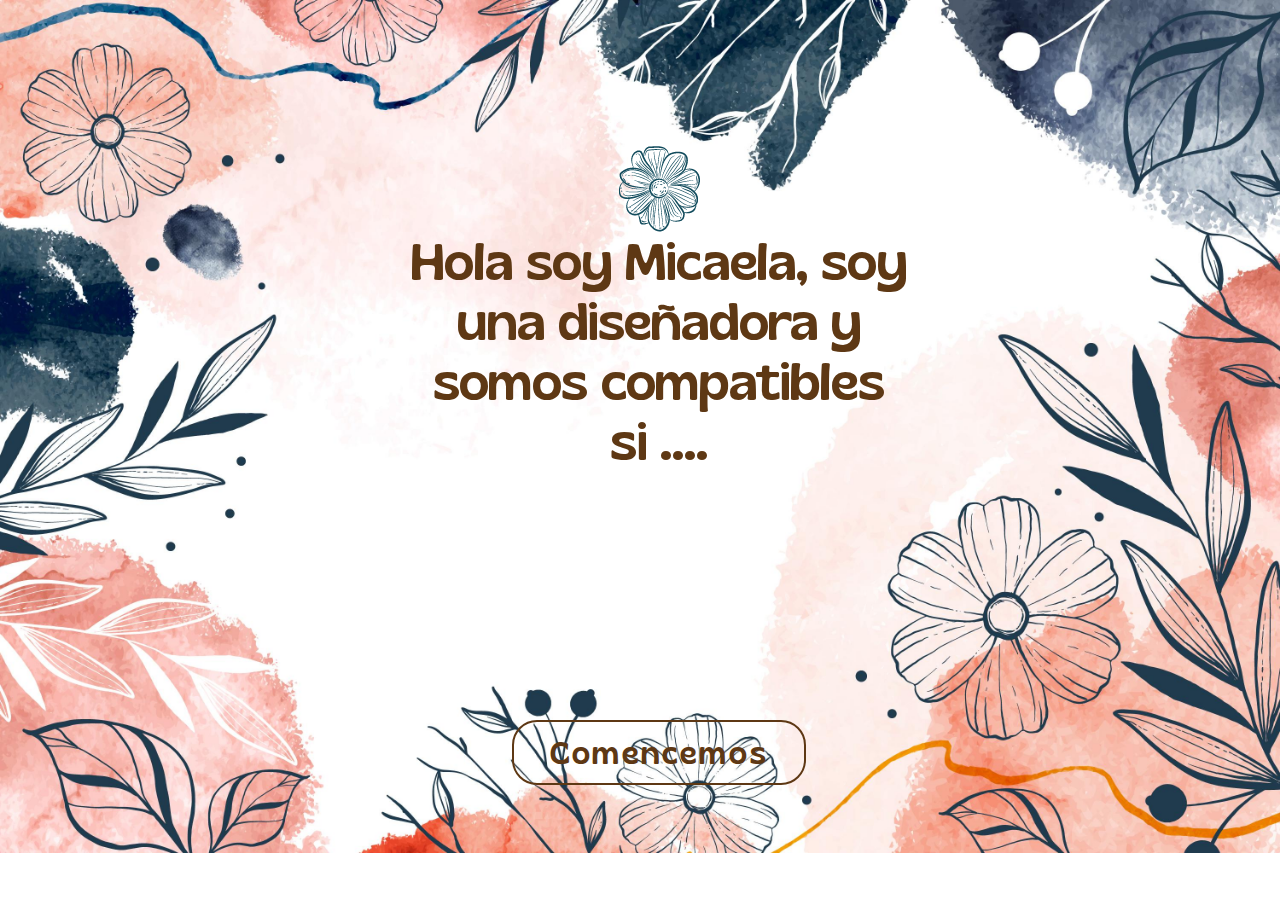
==== commit 56fd2893: "nuevo html y reponsive" ====
--- a/index.html
+++ b/index.html
@@ -6,11 +6,13 @@
 		<title>portada e inicio del curriculim</title>
 		<link href="estilos.css" rel="stylesheet" type="text/css">
 		<link href="inicio.html">
+		<link rel="icon" href="img/favicon.ico">
 	</head>
 <body>
     <section class="background-img">
 		<img src="img/imagen inicio.jpg" width="100%" height="100%" alt="imagen de presentación"/>
 		<div class="introduccion">
+			<img class="flor" src="img/flor-animada.svg" width="81px" height="86px" alt="animacion">
 			<p>Hola soy Micaela, soy una diseñadora y somos compatibles si ....</p>
 		</div>
 	</section>
--- a/estilos.css
+++ b/estilos.css
@@ -129,7 +129,8 @@
 	display: flex;
 	flex-direction: column;
 	align-items: center;
-	top: 25%;
+	top: 17%;
+	bottom: 2%;
 	left: 3%;
 }
 .introduccion p{
@@ -138,6 +139,18 @@
 	text-align: center;
 	color: #5E3814;
 	font-size: 50px;
+}
+
+@keyframes rotacion{
+	from{transform: rotateZ(0deg);}
+	to{transform: rotateZ(360deg);}
+}
+
+.flor{
+	animation-name: rotacion;
+	animation-duration: 10s;
+	animation-iteration-count: infinite;
+	animation-timing-function: linear;
 }
 
 /* Main inicio - sobre mi
@@ -169,7 +182,6 @@
 	border: solid #fa7171;
 	height: 175px;
 	width: 175px;
-	position: relative;
 }
 
 /* herramientas
@@ -192,7 +204,6 @@
 }
 
 .grupo1 {
-    gap: 50%;
 	margin-bottom: 5%;
 	display: flex;
 	flex-direction: row;
@@ -201,7 +212,6 @@
 }
 
 .grupo2 {
-	gap: 50%;
 	display: flex;
 	flex-direction: row;
 	justify-content: flex-start;
@@ -251,6 +261,7 @@
 
 .fondo{
 	background-color: #FEF1EC;
+	padding-bottom: 2%;
 }
 
 .contenido{
@@ -332,10 +343,12 @@
 
 /*main trabajos
 *****************/
+audio{
+	padding-left: 10%;
+}
 
 h5{
 	text-align: center;
-	position: relative;
 	color: #E54327;
 	font-family: "gliker";
 	text-shadow: 1px 1px 0 rgba(0, 0, 0, 0.3);
@@ -391,6 +404,16 @@
 	}
 }
 
+/*main actualizaciones
+************************/
+
+.nuevo {
+	padding: 5% 10% 12% 7%;
+	display: flex;
+	flex-direction: column;
+	align-items: center;
+}
+
 /*footer
 *************/
 
@@ -407,5 +430,28 @@
 }
 .fin{
 	padding: 2px 0% 2px 7%;
-	margin: auto;
+}
+
+/*REPONSIVE formulario
+*******************/
+@media (max-width:700px){
+	.contenido{
+		flex-direction: column;
+		align-items: center;
+		padding: 10% 15% 5% 12%;;
+	}
+	.detalles-formulario-contacto {
+		padding: 30px;
+		margin-left: 12%;
+		width: 60%;
+		display: flex;
+    	flex-direction: column;
+		align-items: center;
+	}
+	h2{
+		padding-top: 12%;
+	}
+	.contenido p{
+		line-height: 35px;
+	}
 }